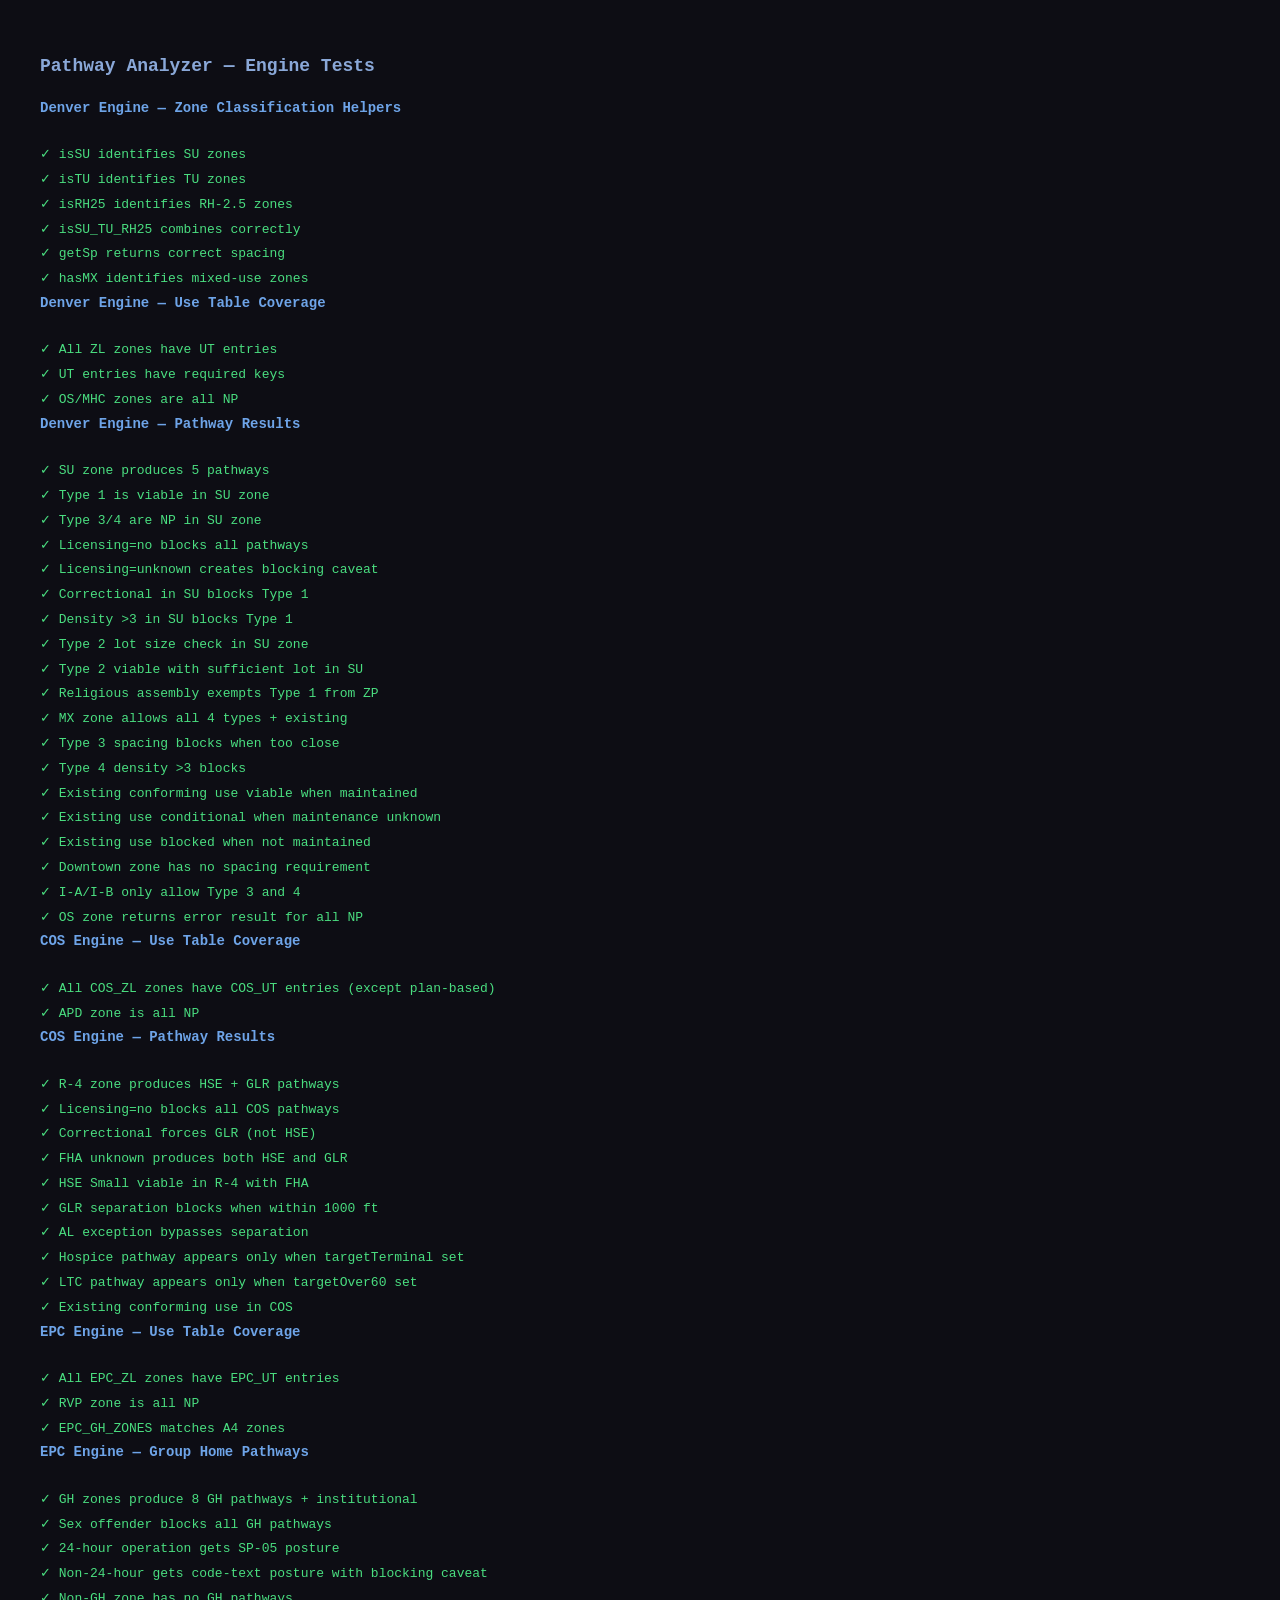
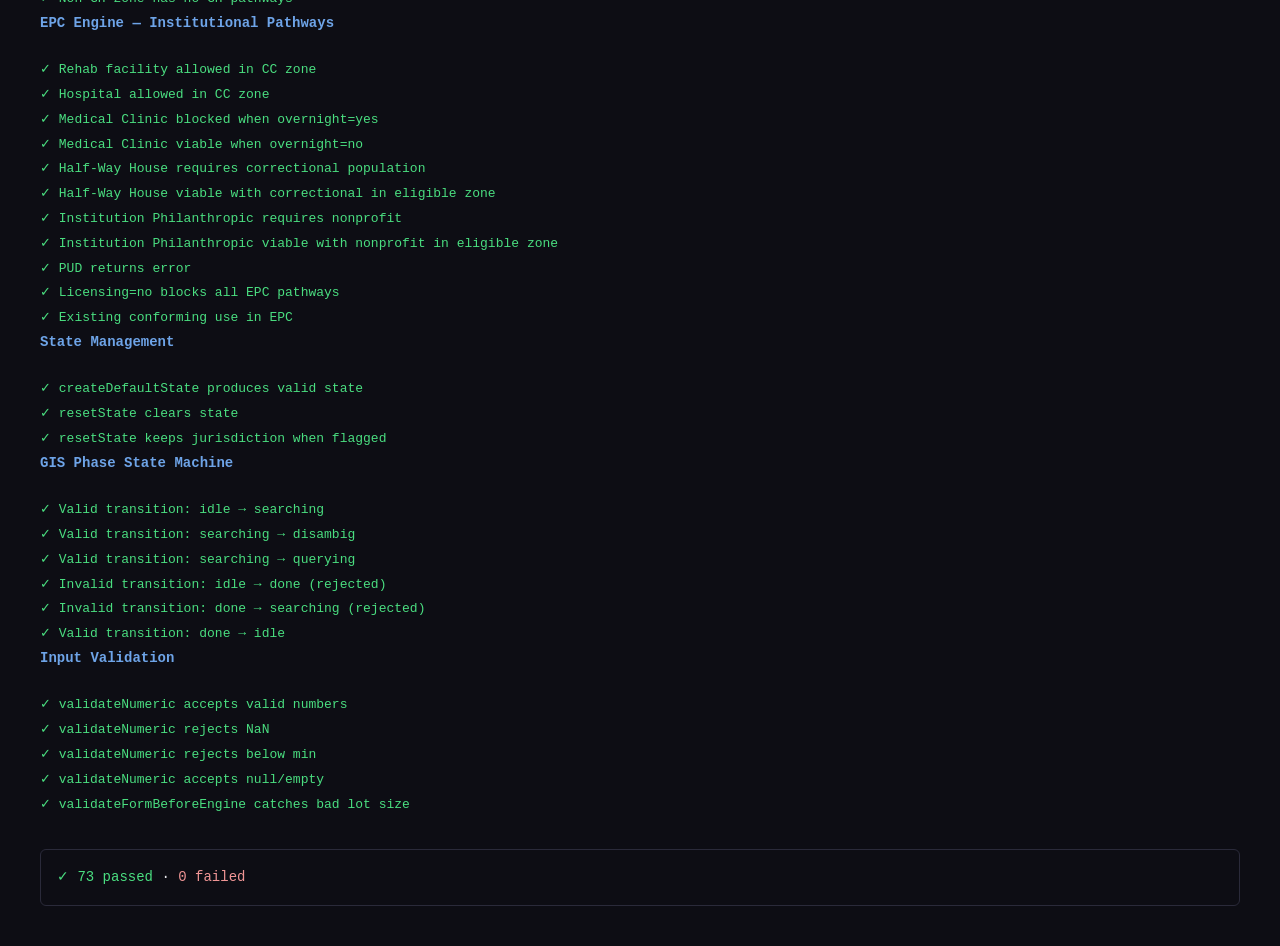
==== tests/test-engines.html @ 873cde23 "Modularize codebase: split monolith into focused modules Split 2,169-line single-file app into 10 fo" ====
<!DOCTYPE html>
<html lang="en">
<head>
<meta charset="UTF-8">
<title>Pathway Analyzer — Engine Tests</title>
<style>
body{font-family:monospace;background:#0D0D14;color:#E8E8EC;padding:2rem;line-height:1.6}
h1{font-size:18px;color:#8AA8D8;margin-bottom:1rem}
.suite{margin-bottom:1.5rem}
.suite-name{font-size:14px;font-weight:bold;color:#6EA4E8;margin-bottom:0.5rem}
.pass{color:#4ADE80}.fail{color:#F09595}.skip{color:#FBBF24}
.result{padding:2px 0;font-size:13px}
.summary{margin-top:2rem;padding:1rem;border:1px solid #2A2A3A;border-radius:6px;font-size:14px}
.detail{font-size:11px;color:#6B6B78;margin-left:2rem}
</style>
</head>
<body>
<h1>Pathway Analyzer — Engine Tests</h1>
<div id="output"></div>
<!-- Load only the files needed for engine testing (no DOM/GIS dependencies) -->
<script src="../js/config.js"></script>
<script src="../js/state.js"></script>
<script src="../js/engine-denver.js"></script>
<script src="../js/engine-cos.js"></script>
<script src="../js/engine-epc.js"></script>
<script src="test-engines.js"></script>
</body>
</html>
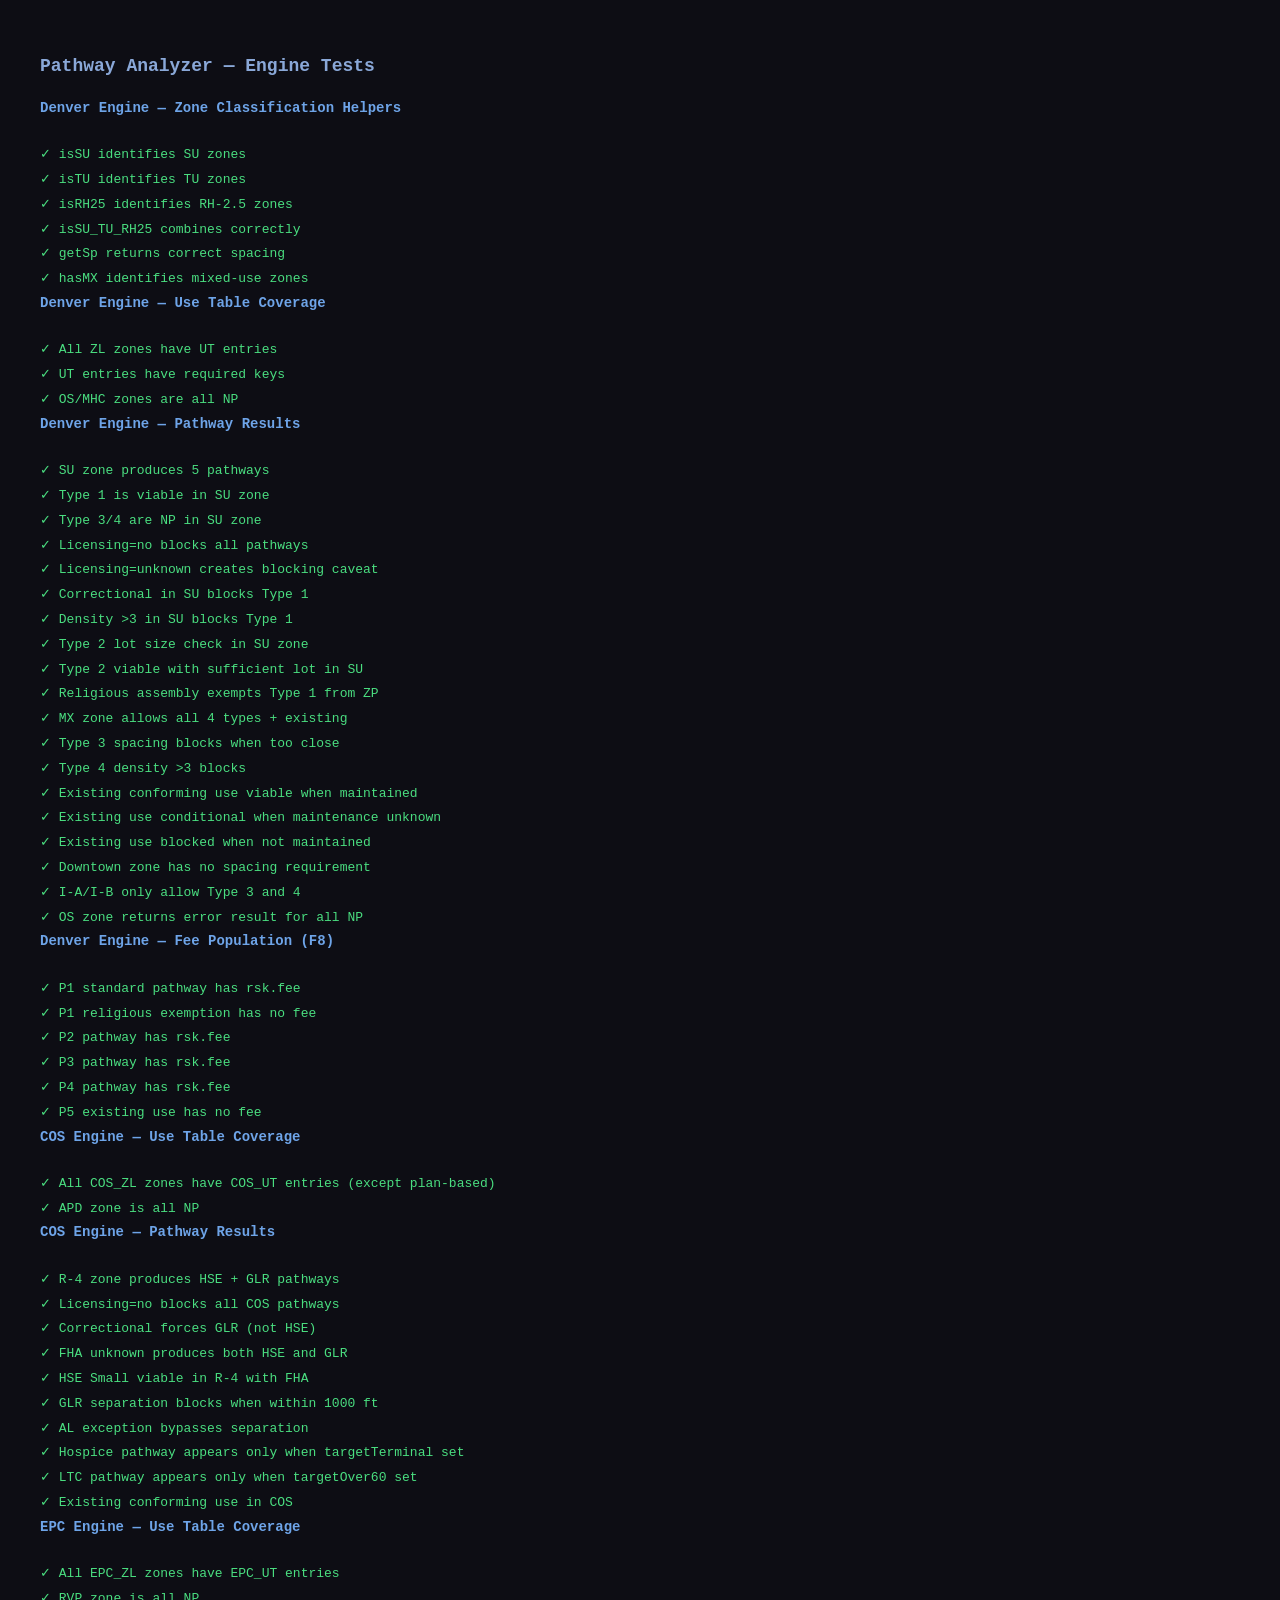
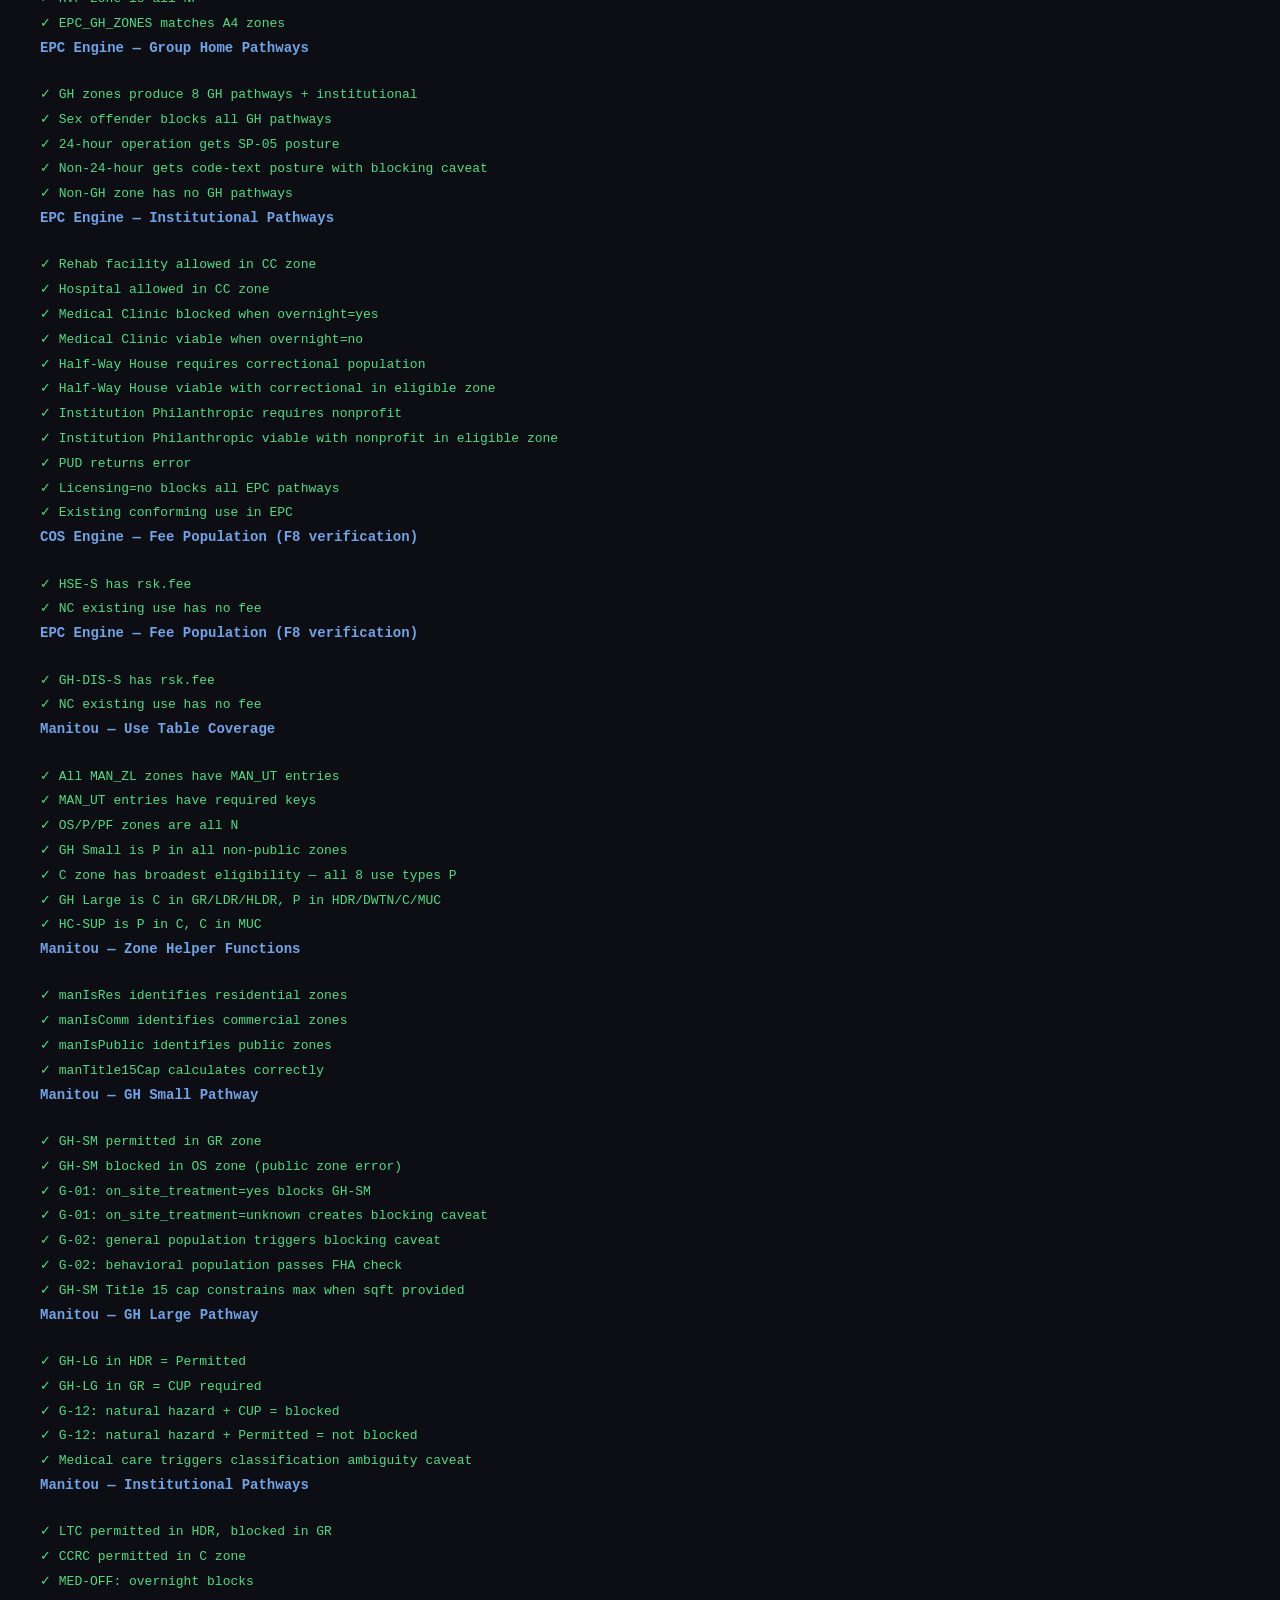
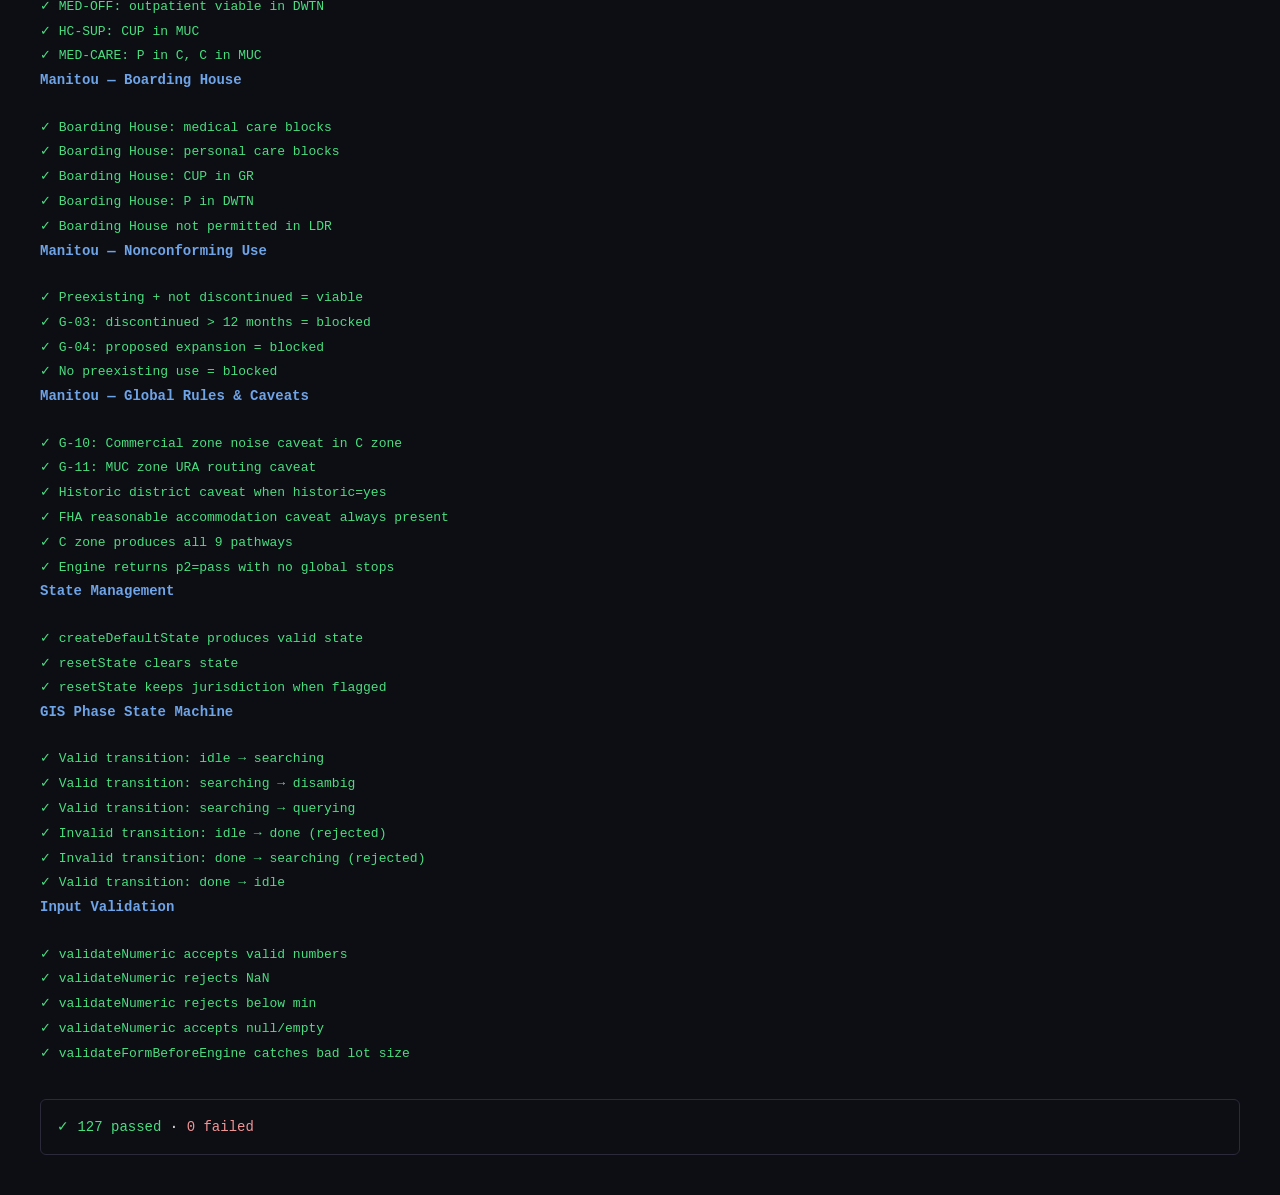
==== commit aec2a84d: "Add Manitou Springs jurisdiction engine + fix 9 bugs across all jurisdictions Implements the complet" ====
--- a/tests/test-engines.html
+++ b/tests/test-engines.html
@@ -23,6 +23,7 @@
 <script src="../js/engine-denver.js"></script>
 <script src="../js/engine-cos.js"></script>
 <script src="../js/engine-epc.js"></script>
+<script src="../js/engine-manitou.js"></script>
 <script src="test-engines.js"></script>
 </body>
 </html>
